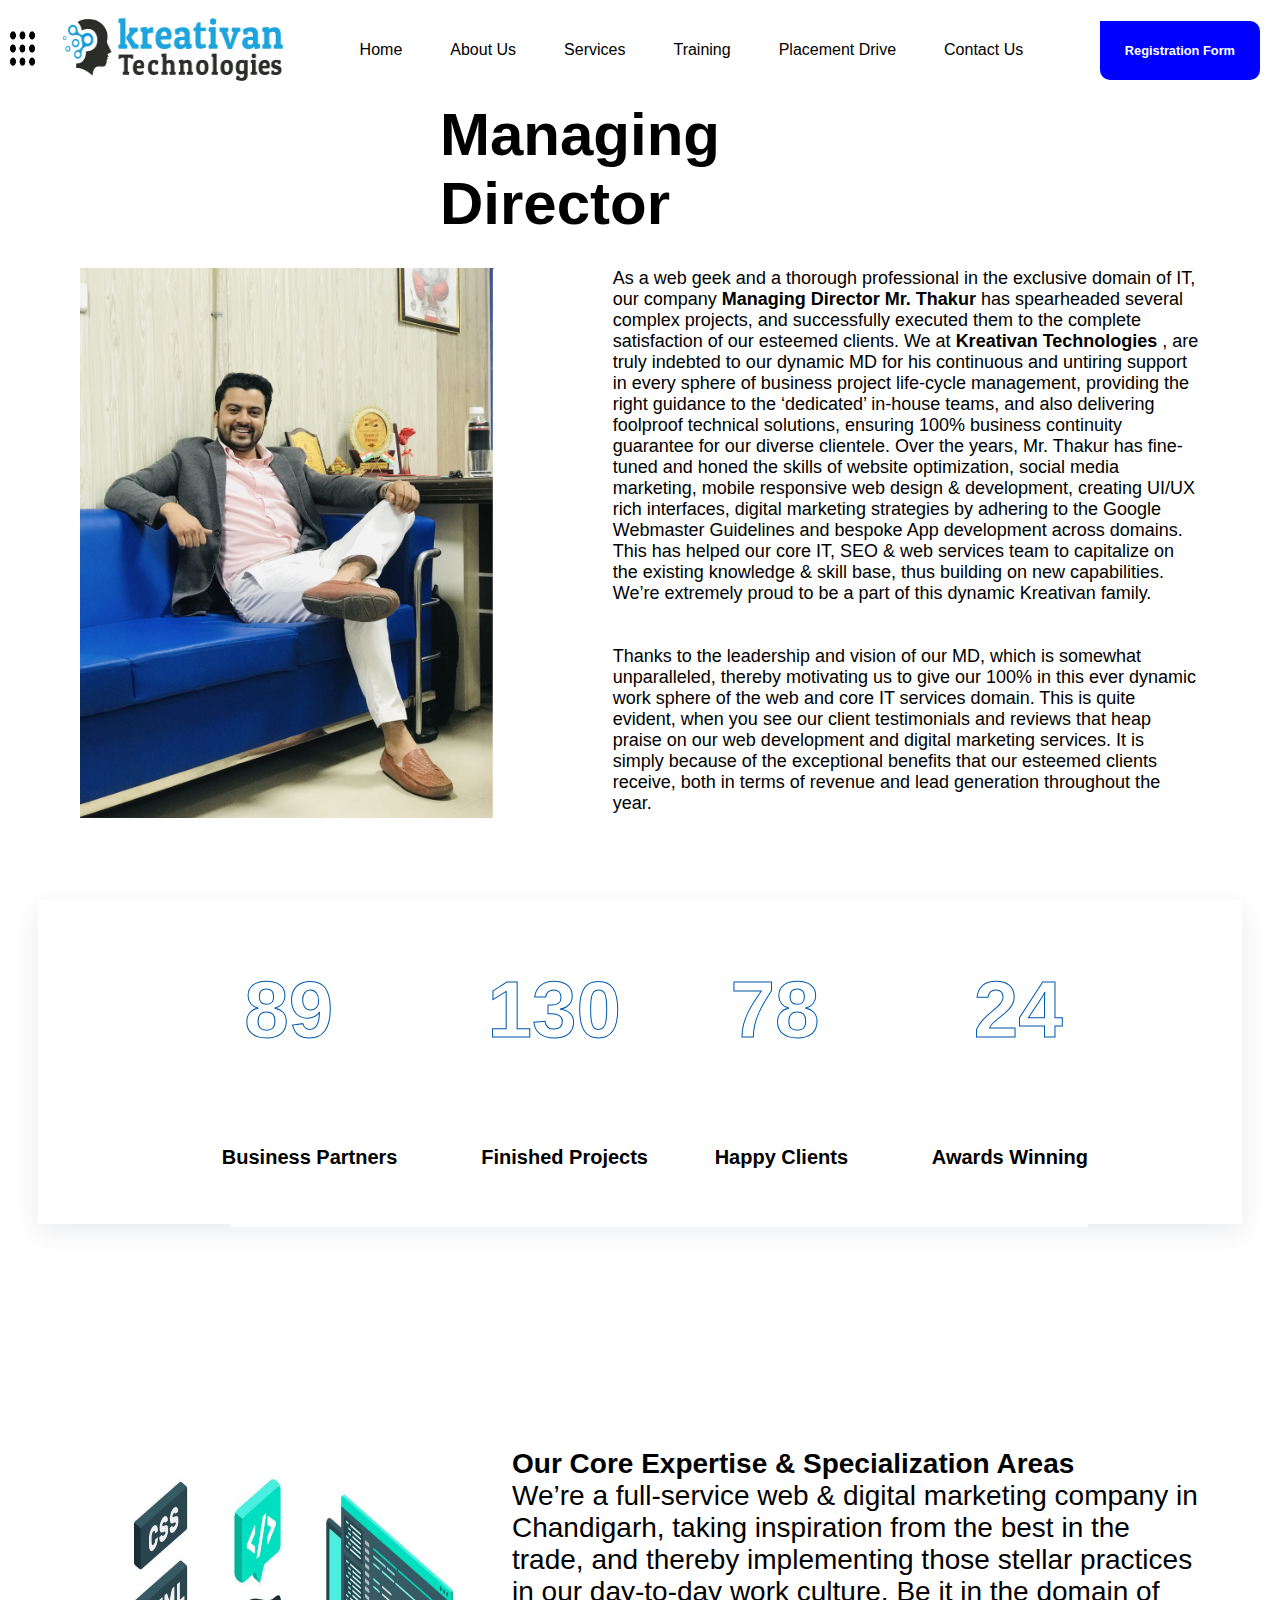
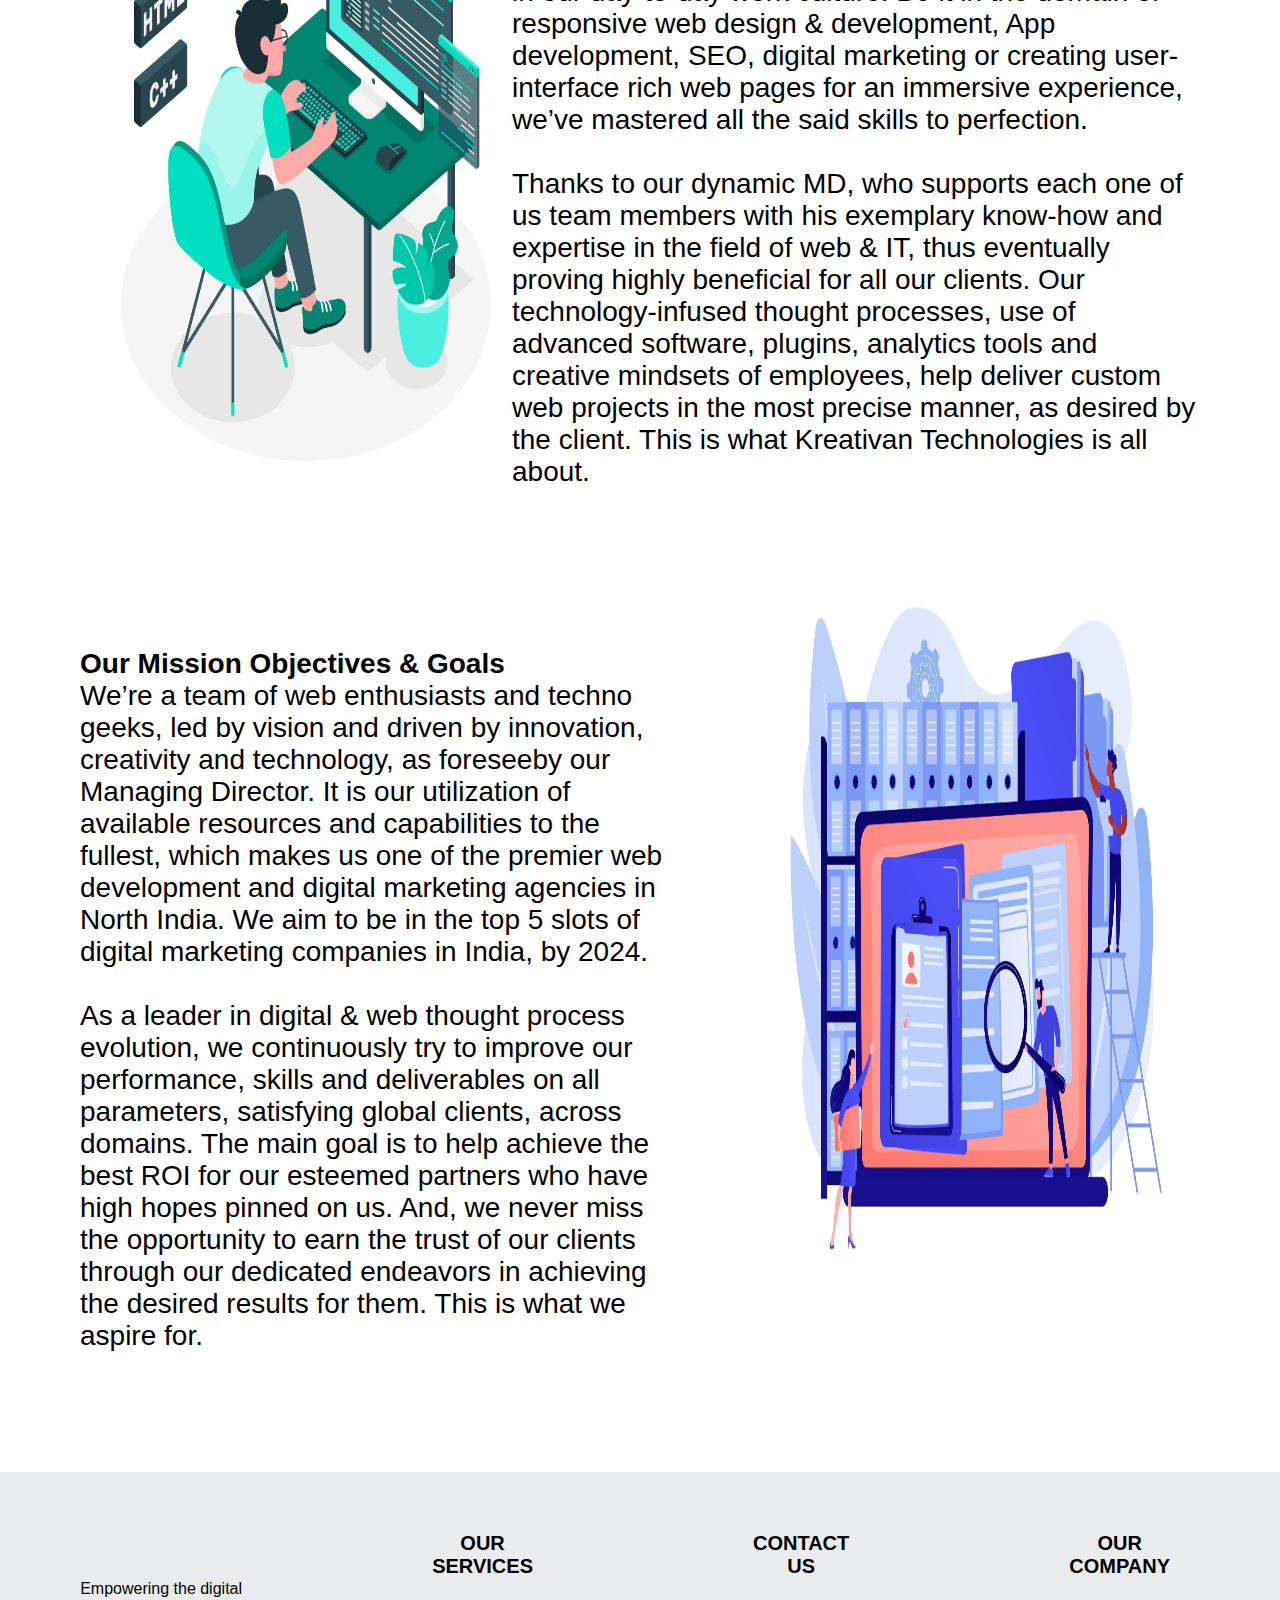
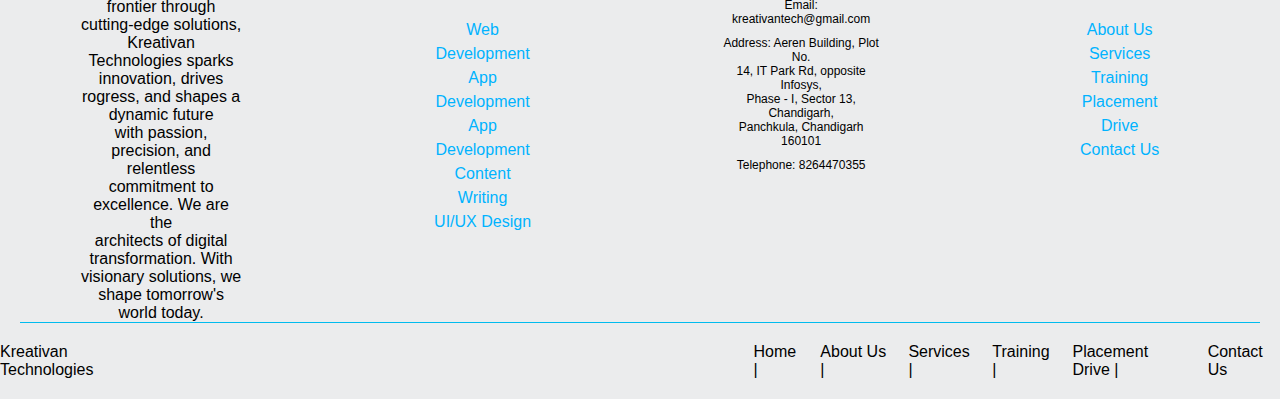
==== index.html @ 73026dcc "First Commit" ====
<!DOCTYPE html>
<html lang="en">
  <head>
    <meta charset="UTF-8" />
    <meta name="viewport" content="width=device-width, initial-scale=1.0" />
    <link
      rel="stylesheet"
      href="https://cdnjs.cloudflare.com/ajax/libs/font-awesome/6.5.1/css/all.min.css"
      integrity="sha512-DTOQO9RWCH3ppGqcWaEA1BIZOC6xxalwEsw9c2QQeAIftl+Vegovlnee1c9QX4TctnWMn13TZye+giMm8e2LwA=="
      crossorigin="anonymous"
      referrerpolicy="no-referrer"
    />
    <link rel="stylesheet" href="index.css" />
    <title>Kreativan Tech</title>
  </head>
  <body>
    <header class="header">
      <div class="navbar">
        <!-- Section 1 -->
        <div class="logo">
          <a href="#"
            ><img
              src="assets/WhatsApp Image 2024-02-13 at 15.15.00_d8c6e3d6.jpg"
              alt=""
              height="35"
              width="25"
          /></a>
          <a href="#"
            ><img src="assets/kreativanlogo.png" alt="" height="67" width="234"
          /></a>
        </div>
        <!-- Section 2 -->
        <div class="links-section">
          <ul class="links">
            <li><a href="">Home</a></li>
            <li><a href="aboutus">About Us</a></li>
            <li><a href="services">Services</a></li>
            <li><a href="training">Training</a></li>
            <li><a href="placementdrive">Placement Drive</a></li>
            <li><a href="contact.html">Contact Us</a></li>
          </ul>
        </div>
        <!-- Section 3 -->
        <div class="actions">
          <a href="#" class="search_btn" onclick="toggleSearchField()">
            <i class="fas fa-solid fa-magnifying-glass"></i>
          </a>
          <a href="#" class="register_btn">Registration Form</a>
        </div>
        <div class="toggle_btn">
          <i class="fa-solid fa-bars"></i>
        </div>
      </div>

      <div class="dropdown_menu">
        <li><a href="#">Home</a></li>
        <li><a href="aboutus">About Us</a></li>
        <li><a href="services">Services</a></li>
        <li><a href="training">Training</a></li>
        <li><a href="placementdrive">Placement Drive</a></li>
        <li><a href="contact.html">Contact Us</a></li>
        <li><a href="#" class="register_btn">Registration Form</a></li>
      </div>
    </header>

    <div class="main-content">
      <h1>Managing Director</h1>
      <div id="md">
          <img id="md1" src="/assets/md.jpg" alt="">
          <p>As a web geek and a thorough professional in the exclusive domain of IT, our company <span> Managing Director Mr. Thakur </span> has spearheaded several complex projects, and successfully executed them to the complete satisfaction of our esteemed clients. We at <span>Kreativan Technologies</span> , are truly indebted to our dynamic MD for his continuous and untiring support in every sphere of business project life-cycle management, providing the right guidance to the ‘dedicated’ in-house teams, and also delivering foolproof technical solutions, ensuring 100% business continuity guarantee for our diverse clientele. Over the years, Mr. Thakur has fine-tuned and honed the skills of website optimization, social media marketing, mobile responsive web design & development, creating UI/UX rich interfaces, digital marketing strategies by adhering to the Google Webmaster Guidelines and bespoke App development across domains. This has helped our core IT, SEO & web services team to capitalize on the existing knowledge & skill base, thus building on new capabilities. We’re extremely proud to be a part of this dynamic Kreativan family. <br> <br> <br> Thanks to the leadership and vision of our MD, which is somewhat unparalleled, thereby motivating us to give our 100% in this ever dynamic work sphere of the web and core IT services domain. This is quite evident, when you see our client testimonials and reviews that heap praise on our web development and digital marketing services. It is simply because of the exceptional benefits that our esteemed clients receive, both in terms of revenue and lead generation throughout the year.</p>
            
      </div>
  </div>
  <div id="page2">
    <div id="content5">
      <div id="content5-1">
          <div class="transtext">89</div>
          <div class="transtext">130</div>
          <div class="transtext">78</div>
          <div class="transtext">24</div>
      </div>
      <div id="content5-2">
          <div class="nrmltext" style="margin-left: -1%;">Business Partners</div>
          <div class="nrmltext">Finished Projects</div>
          <div class="nrmltext"style="margin-left: -2%;" >Happy Clients</div>
          <div class="nrmltext">Awards Winning</div>
      </div>
</div>
      </div>
      <div id="pimg">
          <img src="/assets/pp1.jpg" alt="">
          <p> <span> Our Core Expertise & Specialization Areas</span> <br>
              We’re a full-service web & digital marketing company in Chandigarh, taking inspiration from the best in the trade, and thereby implementing those stellar practices in our day-to-day work culture. Be it in the domain of responsive web design & development, App development, SEO, digital marketing or creating user-interface rich web pages for an immersive experience, we’ve mastered all the said skills to perfection. <br> <br> Thanks to our dynamic MD, who supports each one of us team members with his exemplary know-how and expertise in the field of web & IT, thus eventually proving highly beneficial for all our clients. Our technology-infused thought processes, use of advanced software, plugins, analytics tools and creative mindsets of employees, help deliver custom web projects in the most precise manner, as desired by the client. This is what Kreativan Technologies is all about.
          </p>
         
      </div>
      <div id="pp2">
          <p><span>Our Mission Objectives & Goals</span> <br>
              We’re a team of web enthusiasts and techno geeks, led by vision and driven by innovation, creativity and technology, as foreseeby our Managing Director. It is our utilization of available resources and capabilities to the fullest, which makes us one of the premier web development and digital marketing agencies in North India. We aim to be in the top 5 slots of digital marketing companies in India, by 2024. <br> <br> As a leader in digital & web thought process evolution, we continuously try to improve our performance, skills and deliverables on all parameters, satisfying global clients, across domains. The main goal is to help achieve the best ROI for our esteemed partners who have high hopes pinned on us. And, we never miss the opportunity to earn the trust of our clients through our dedicated endeavors in achieving the desired results for them. This is what we aspire for.</p>
          <img id="p2" src="/assets/pp2.jpg" alt="">
      </div>
  </div>
  <!-- <div id="page3">
      
  </div> -->
</div>
    </div>

    <!-- <footer class="footer"> -->
      <footer>
        <div class="footer">
            <div class="upper">
                <div class="footer-div">
                    <div class="div1">
                        <img height="50px"  src="kreativanlogo.png" alt="">
                        <br>
                        <p>
                            Empowering the digital frontier through <br> 
                            cutting-edge solutions, Kreativan <br> 
                            Technologies  sparks innovation, drives <br>
                            rogress, and shapes a dynamic future <br>
                            with passion, precision, and relentless <br>
                            commitment to excellence. We are the <br>
                            architects of digital transformation. With <br>
                            visionary solutions, we shape tomorrow's <br>
                            world today.
                        </p>
                    </div>
                    <div class="div2">
                        <h6>OUR SERVICES</h6>
                        <ul>
                            <li><a href="">Web Development</a></li>
                            <li><a href="">App Development</a></li>
                            <li><a href="">App Development</a></li>
                            <li><a href="">Content Writing</a></li>
                            <li><a href="">UI/UX Design</a></li>
                    </div>
                    <div class="div3">
                        <h6>CONTACT US</h6>
                        <p>Email: kreativantech@gmail.com</p>
                        <p>Address: Aeren Building, Plot No. <br>
                          14, IT Park Rd, opposite Infosys,<br>
                          Phase - I, Sector 13, Chandigarh,<br> 
                          Panchkula, Chandigarh 160101</p>
                        <p>Telephone: 8264470355</p>
                    </div>
                    <div class="div4">
                        <h6>OUR COMPANY</h6>
                        <ul>
                            <li><a href="">About Us</a></li>
                            <li><a href="">Services</a></li>
                            <li><a href="">Training</a></li>
                            <li><a href="">Placement Drive</a></li>
                            <li><a href="contact.html">Contact Us</a></li>
                        </ul>
                    </div> 
                </div> 
            </div>
            <hr class="line">          
            <div class="lower">
                <div class="lower-left">
                    Kreativan Technologies
                </div>
                <div class="lower-right">
                    <ul>
                        <li><a href="">Home |</a></li>
                        <li><a href="">About Us |</a></li>
                        <li><a href="">Services |</a></li>
                        <li><a href="">Training |</a></li>
                        <li><a href="">Placement Drive |</a></li>
                        <li><a href="contact.html">Contact Us</a></li>
                    </ul>
                </div>
            </div>
        </div>
</footer>
    <!-- </footer> -->
    <script src="https://cdnjs.cloudflare.com/ajax/libs/gsap/3.12.5/gsap.min.js" integrity="sha512-7eHRwcbYkK4d9g/6tD/mhkf++eoTHwpNM9woBxtPUBWm67zeAfFC+HrdoE2GanKeocly/VxeLvIqwvCdk7qScg==" crossorigin="anonymous" referrerpolicy="no-referrer"></script>
    <script src="main.js"></script>
  </body>
</html>
---- index.css ----
* {
    margin: 0;
    padding: 0;
    box-sizing: border-box;
    font-family: 'Open Sans', sans-serif;
}

body {
    min-height: 100vh; /* Ensure the body fills the viewport height */
    display: flex;
    flex-direction: column;
}
.header {
    position: fixed;
    width: 100%;
    background-color: #ffffff;
    z-index: 1000;
}

.main-content {
    margin-top: 100px;
    flex-grow: 1; 
    height: 100%;
    display: flex;
    flex-direction: column;
  }

li {
    list-style: none;
}

a {
    text-decoration: none;
    color: #000;
    font-size: 1rem;
}

a:hover {
    color: #00BBEE;
}

/* HEADER */
header {
    position: relative;
    /* padding: 0 2rem; */
}

.navbar {
    width: 100%;
    height: 100px;
    margin: 0 auto;
    display: flex;
    align-items: center;
    justify-content: space-between;
}

.navbar .logo {
    display: flex;
    align-items: center;
    margin-right: auto; 
}

.navbar .logo img {
    margin-right: 10px;
    margin-left: 10px;
}

.links-section .links {
    display: flex;
    gap: 3rem;
}

.navbar .actions {
    display: flex;
    gap: 1rem;
    align-items: center;
    margin-left: auto; 
    margin-right: 20px;
}

.navbar .toggle_btn {
    color: #000;
    font-size: 1.5rem;
    cursor: pointer;
    display: none;
}

.register_btn {
    background-color: blue !important;
    color: #fff;
    padding: 22px 25px;
    border: none;
    outline: none;
    border-top-right-radius: 10px;
    border-bottom-left-radius: 10px;
    border-bottom-right-radius: 10px;
    font-size: 0.8rem;
    font-weight: bold;
    cursor: pointer;
}

/* DROPDOWN MENU */
.dropdown_menu {
    display: none;
    position: absolute;
    right: 2rem;
    top: 60px;
    height: 0;
    width: 300px;
    background-color: #ffffff;
    border-radius: 10px;
    overflow: hidden;
    transition: height 0.2s cubic-bezier(0.175, 0.885, 0.32, 1.275);
}

.dropdown_menu.open {
    height: 600px;
}

.dropdown_menu li {
    padding: 0.7rem;
    display: flex;
    align-items: center;
    justify-content: center;
}

.dropdown_menu .register_btn {
    display: block;
    text-align: center;
    margin-top: 10px;
}


#content5{
    height: 45%;
    width: 94%;
    margin-top: 4%;
    margin-left: 3%;
    padding:5% 8% 5% 10%;
    background-color:white;
    box-shadow: rgba(149, 157, 165, 0.2) 0px 8px 24px;}

#content5-1{
    height: 95%;
    display: flex;
    justify-content: space-between;
    
}
.transtext{
    height: 35%;
    width: 100%;
    margin-left: 8%;
    font-size: 80px;
    font-weight: 900;
    color: transparent;
    -webkit-text-stroke-width: 1px;
    -webkit-text-stroke-color: #005aac;
}
#content5-2{
    height: 10%;
    width: 67%;
    margin-top: -1%;
    margin-left: 5%;
    position: absolute;
    display: flex;
    justify-content: space-between;
    background-color:white;
}
.nrmltext{
    font-size: 20px;
    font-weight: 600;
    padding-top:1%;
}

h1{
    padding: 0 440px;
    font-size: 60px;
}
#md{
    display: flex;
    padding: 30px 80px;
    gap: 120px;
}
#md1{
    height: 43vw;
    width: 35vw;
}
#md p{
    font-size: 18px;
}
#md span{
    font-weight: bold;
}

#page2{
    height: 80vh;
    width: 100wh;
    
}
#p1{
   display: flex;
   gap: 40px;
   font-size: 5vh;
   justify-content: center;
   padding: 50px;
}

#pimg img{
    padding-left: 100px;
 height: 70vh;
    width: 40vw;
}
#pimg{
    display: flex;
    margin-top: -120px;
}
#pimg p{
    padding-right: 80px;
    font-size: 28px;
}
#pimg p span{
    font-weight: bolder;
}
#pp2{
    padding-top: 80px;
    display: flex;
}
#p2{
    padding-right: 100px;
    height: 80vh;
    width: 40vw;
}
#pp2 p{
    padding: 80px;
    font-size: 28px;
}
#pp2 p span{
    font-weight: bolder;
}

#page3{
    width:100vw;
    height:100vh;
}

.footer {
    height: auto;
    background-color: #ebeced;
    display: flex;
    flex-direction: column;
    align-items: center;
    justify-content: space-between;
    margin-top: 40px;
}

.upper {
    display: flex;
    padding: auto;
    background-color: #ebeced;
    margin-top: 40px;
}

.footer-div {
    display: flex;
    justify-content: center; /* Center the divs horizontally */
}

.footer-div > div {
    margin: 0 80px; /* Add space between the divs */
    text-align: center; /* Center the content inside each div */
}


.div1 img{
    display: flex;
    margin: 0 auto;
}

.div1 p{
    text-align: center;
;
}


.div2 h6{
    margin: 0 10px;
    padding: 20px;
    color: black;
font-size: 20px;
}

.div2 ul{
    margin: 0 10px;
    padding: 20px;
    color: black;
    font-size: 15px;
    list-style: none;
}

.div2 ul li a{
    line-height: 1.5rem;
    text-decoration: none;
    color: rgb(0, 179, 255);
}
.div3 h6{
    margin: 0 10px;
    padding: 20px;
    color: black;
font-size: 20px;
}
.div3 p{
    color: black;
font-size: 12px;
margin-bottom: 10px;
}
.div4 h6{
    margin: 0 10px;
    padding: 20px;
    color: black;
font-size: 20px;
}
.div4 ul{
    margin: 0 10px;
    padding: 20px;
    color: black;
    font-size: 15px;
    list-style: none;
}

.div4 ul li a{
    line-height: 1.5rem;
    text-decoration: none;
    color: rgb(0, 179, 255);
}

.lower {
    display: flex;
    justify-content: space-between;
    align-items: flex-end;
    padding: 20px 0; /* Adjust padding as needed */ 
}

.lower-left{
    margin-right: 400px; 
}

.lower-right {
    margin-left: 200px;
}

.lower-right ul {
    color: black;
    text-decoration: none;
    display: flex;
    list-style: none;
    padding: 0;
}

.lower-right li {
    margin-left: 20px; /* Adjust margin as needed */
}

.lower-right li:first-child {
    margin-left: 0; /* Remove margin for the first li element */
}

.lower-right li a{
    text-decoration: none;
    color:black;
}

.line {
    width: calc(100% - 40px); /* Adjust width based on margin */
    margin: 0 auto;
    border: none;
    border-top: 1px solid #00BBEE; /* Change border color to blue */
}


/* index */
.main-cont {
    flex-grow: 1; 
    height: 190vh;
    display: flex;
    flex-direction: column;
    background-color: #fdfdfd;
  }
.upper-card {
    height: 50%;  
    width: 100%;
}

.upper-card {
    background-color: #000000;
}

.middle-card {
    height: 60vw;
    width: calc(250vh - 50px); /* Decrease width to make it smaller */
    max-width: 1200px; /* Maximum width */
    display: flex; 
    align-items: center;
    position: absolute;
    background-color: #fff; /* Background color */
    margin-top: 58vh;
    border-radius: 5px; /* Rounded edges */
    margin-left: 150px;
    box-shadow: 0 0 10px 5px rgba(43, 39, 39, 0.2);
}
  
  .middle-content {
    width: 50%;
  }
  
  .left-content, .right-content {
    width: 50%;
    display: flex;
    flex-direction: column;
    margin-top: 0px;
  }
  .left-content{
    margin-top: -80px;
  }
  .right-content{
    margin-top: 80px;
  }
  
  .left-content {
    justify-content: space-between;
    color: #000000;
  }
  .lefttext {
    display: inline-block;
    margin-bottom: 10px; /* Add margin between each item */
}
.upper-content h1{
    padding: 0 0px;
    font-size: 38px;
    margin-bottom: 40px;
}
.lower-content{
    align-items: center; 
}

.number {
    display: inline-block;
    color: #00bbee;
    transition: color 0.31s ease; /* Smooth transition for color change */
}

.number:hover {
    color: #000000; /* Change color to black on hover */
}


  .right-content {
    justify-content: center;
} 
  .upper-content, .lower-content {
    margin-bottom: 20px;
  }
  
  .typography {
    margin-bottom: 10px;
  }
input[type="text"],
input[type="email"],
input[type="phone"],
textarea {
    border-color: #e8edf6;
    background-color: #e8edf6;
    height: 50px;
    -moz-box-sizing: border-box;
    box-sizing: border-box;
    -webkit-transition: all 0.3s;
    transition: all 0.3s;
    border-width: 2px;
    border-style: solid;
    padding: 8px 18px;
    width: 50%;
    display: block;
    outline: none !important;
    -webkit-border-radius: 5px;
    border-radius: 5px;
}
textarea {
    height: 200px; 
}

input[type="text"]:focus,
input[type="email"]:focus,
input[type="phone"]:focus,
textarea:focus {
    border-color: #4c6eb0;
    background-color: white;
}
.typography{
    font-size: 12px;
    color:grey;

}
button[type="submit"] {
    background-color: var(--wpforms-button-background-color);
    background-color: #4AEADC;
    color: #fff;
    font-family: Inter, Arial, Helvetica, sans-serif;
    font-size: 12px;
    text-transform: uppercase;
    letter-spacing: 0px;
    word-spacing: 0px;
    font-style: normal;
    font-weight: 600;
    border: none;
    padding: 12px 35px 7px;
    height:40px;
    cursor: pointer;
    border-radius: 5px;
    background-image: linear-gradient(to right, #4AEADC 50%, transparent 50%);
    background-size: 200% 100%;
    transition: background-position 0.3s, color 0.3s;
    box-shadow: 0px 2px 4px rgba(0, 0, 0, 0.4);
    display: flex;
    align-items: flex-end;
    border-radius: 5px 5px 5px 0;
}

button[type="submit"]:hover {
    background-position: -100% 0;
    color: white;
    background-color: #00BBEE;
}





/* Responsive Design */
@media (max-width: 992px) {
    .navbar .links,
    .navbar .register_btn {
        display: none;
    }

    .navbar .toggle_btn {
        display: block;
    }

    .navbar .search_btn {
        margin-left: 80px;
    }

    .dropdown_menu {
        display: block;
    }
}

@media (max-width: 576px) {
    .dropdown_menu {
        left: 2rem;
        width: unset;
    }
}
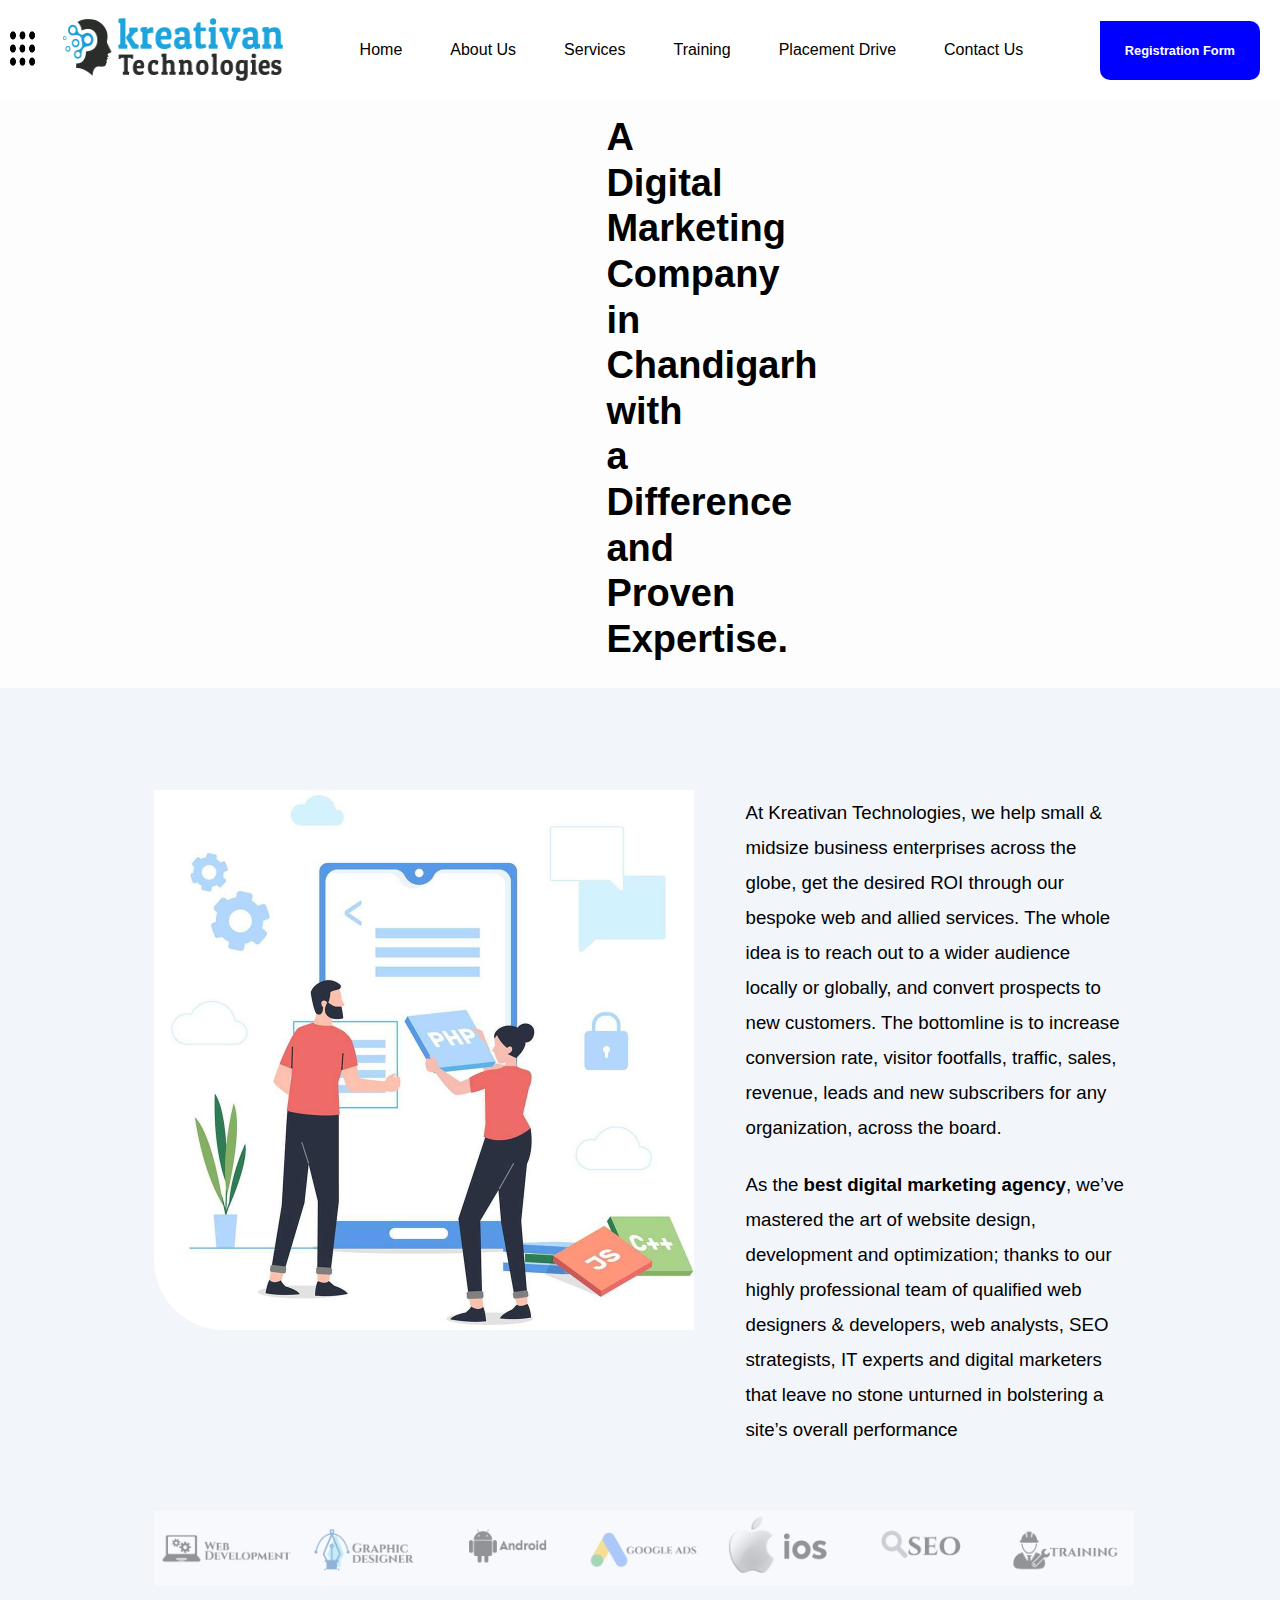
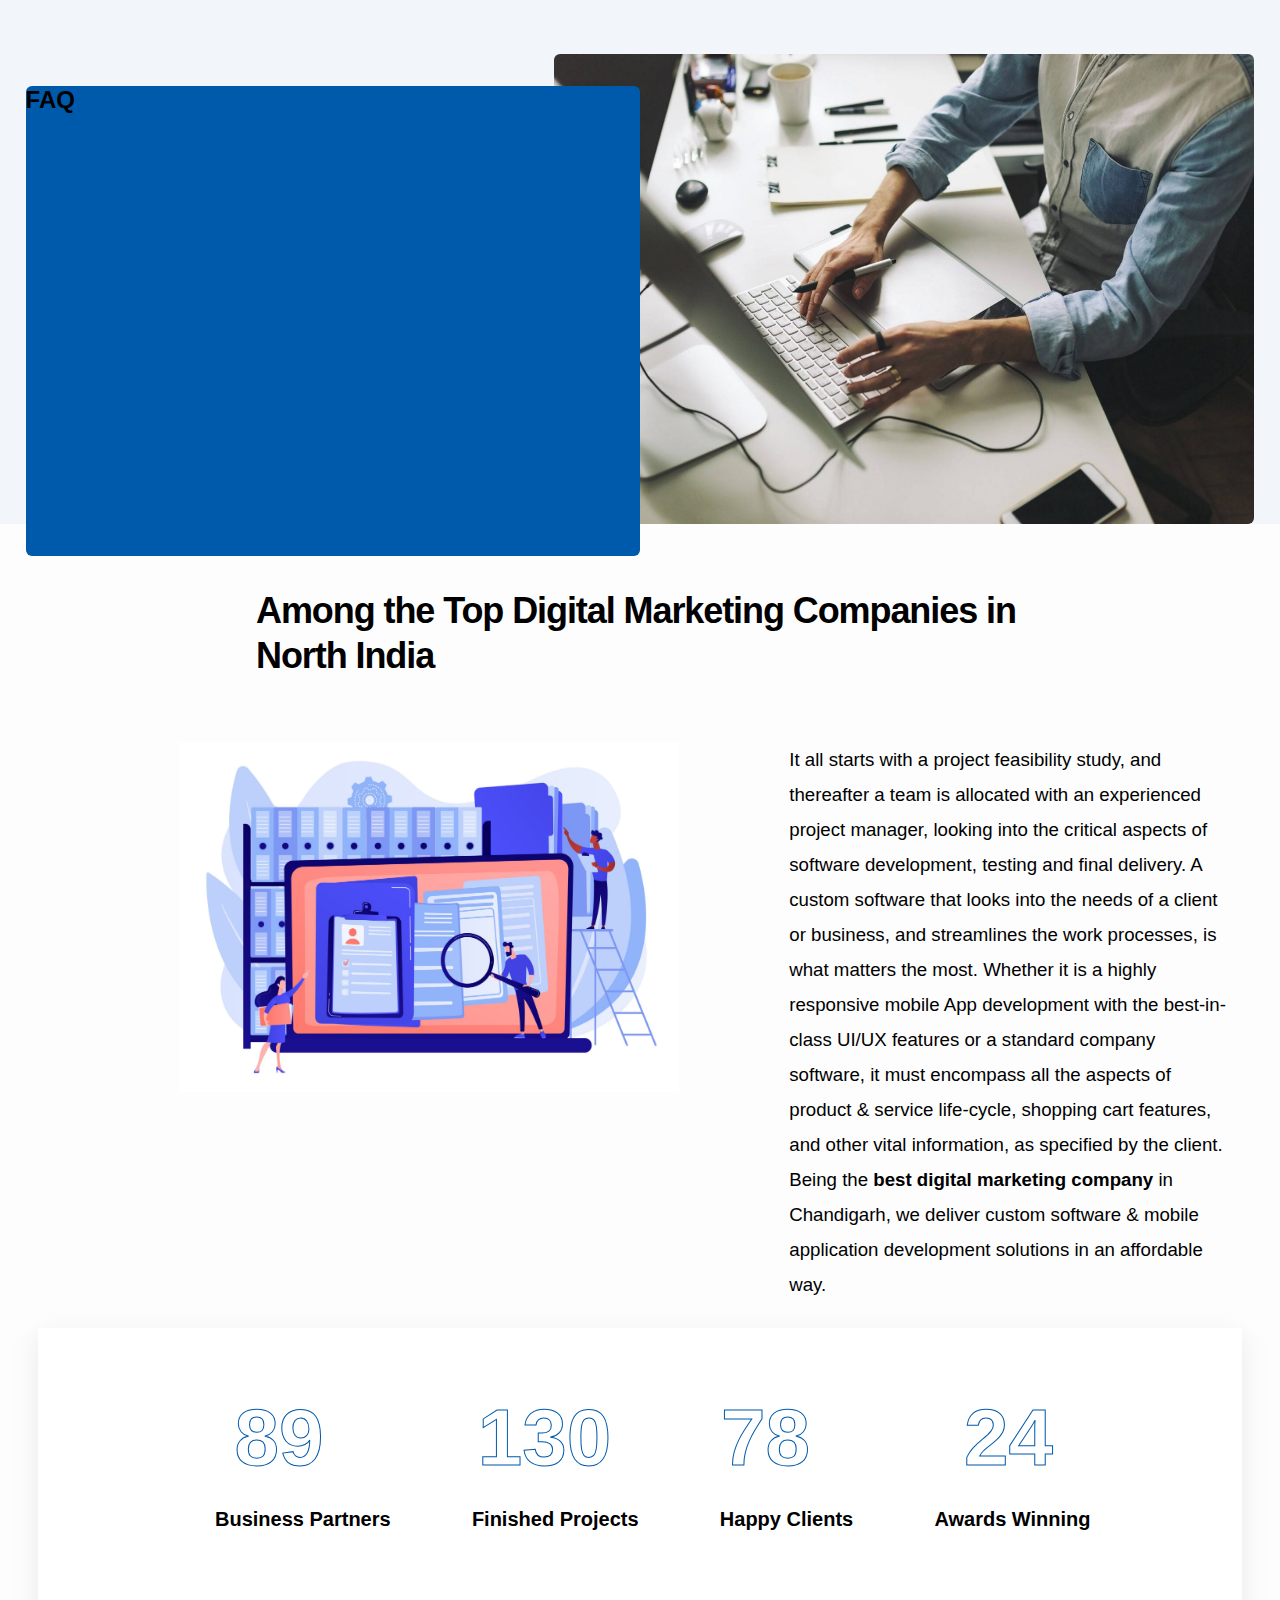
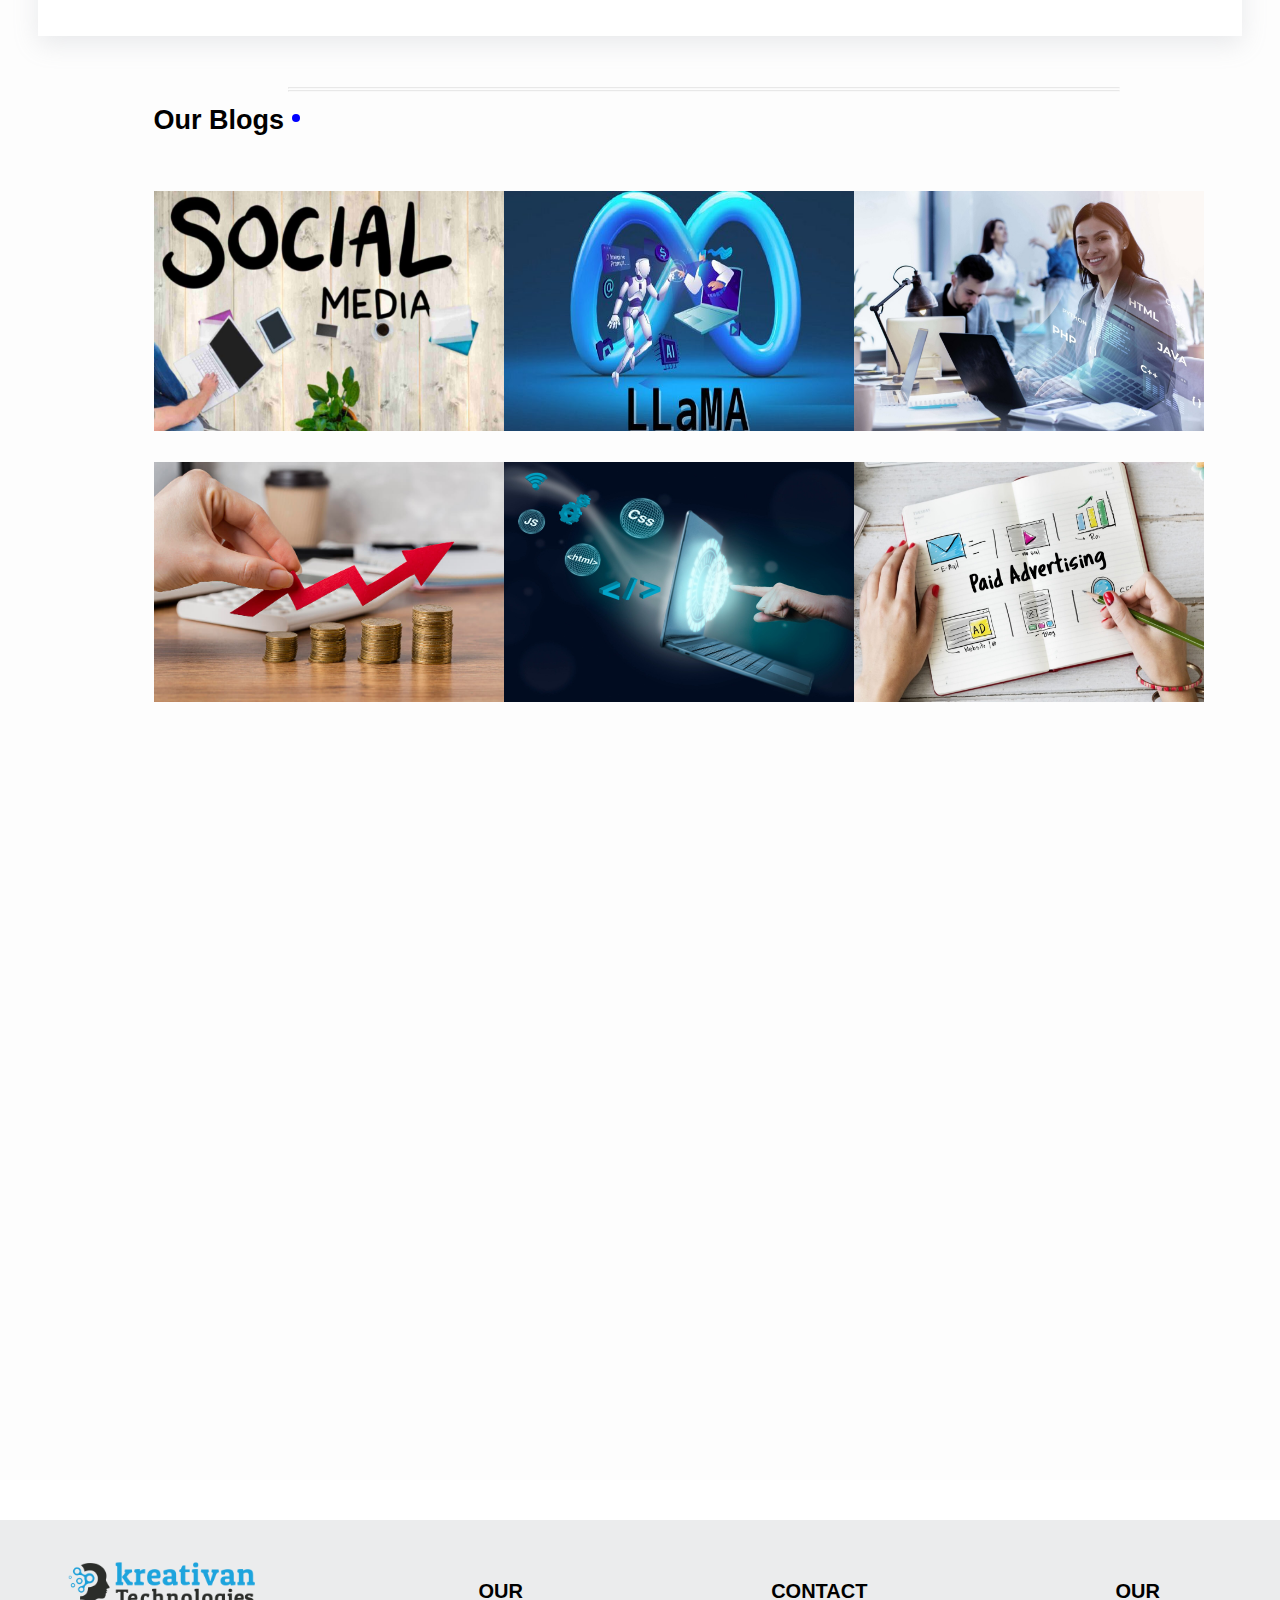
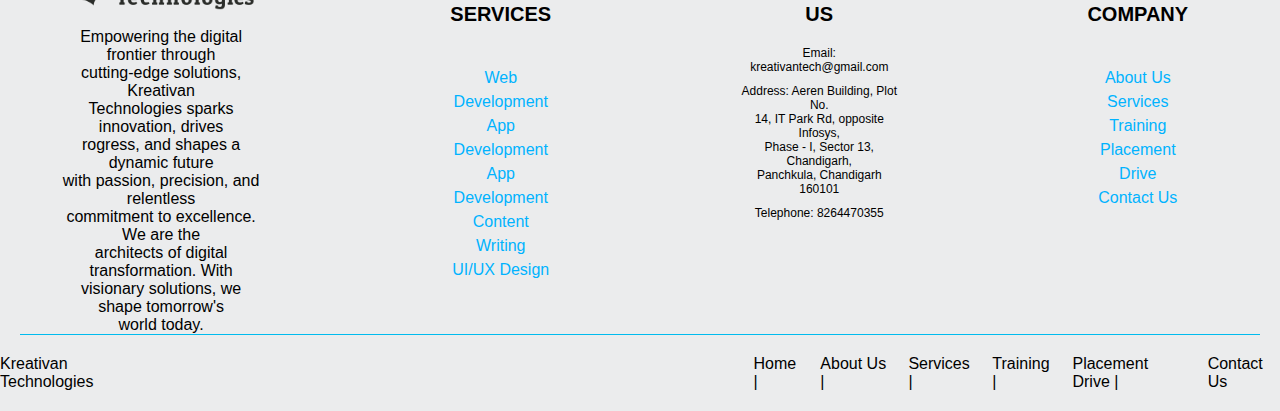
==== commit 8a1e6bbb: "changes & add ons" ====
--- a/index.html
+++ b/index.html
@@ -20,23 +20,23 @@
         <div class="logo">
           <a href="#"
             ><img
-              src="assets/WhatsApp Image 2024-02-13 at 15.15.00_d8c6e3d6.jpg"
+              src="/assets/WhatsApp Image 2024-02-13 at 15.15.00_d8c6e3d6.jpg "
               alt=""
               height="35"
               width="25"
           /></a>
           <a href="#"
-            ><img src="assets/kreativanlogo.png" alt="" height="67" width="234"
+            ><img src="/assets/kreativanlogo.png" alt="" height="67" width="234"
           /></a>
         </div>
         <!-- Section 2 -->
         <div class="links-section">
           <ul class="links">
             <li><a href="">Home</a></li>
-            <li><a href="aboutus">About Us</a></li>
+            <li><a href="about.html">About Us</a></li>
             <li><a href="services">Services</a></li>
             <li><a href="training">Training</a></li>
-            <li><a href="placementdrive">Placement Drive</a></li>
+            <li><a href="placement.html">Placement Drive</a></li>
             <li><a href="contact.html">Contact Us</a></li>
           </ul>
         </div>
@@ -45,7 +45,7 @@
           <a href="#" class="search_btn" onclick="toggleSearchField()">
             <i class="fas fa-solid fa-magnifying-glass"></i>
           </a>
-          <a href="#" class="register_btn">Registration Form</a>
+          <a href="Registeration.html" class="register_btn">Registration Form</a>
         </div>
         <div class="toggle_btn">
           <i class="fa-solid fa-bars"></i>
@@ -53,57 +53,139 @@
       </div>
 
       <div class="dropdown_menu">
-        <li><a href="#">Home</a></li>
-        <li><a href="aboutus">About Us</a></li>
+        <li><a href="">Home</a></li>
+        <li><a href="about.html">About Us</a></li>
         <li><a href="services">Services</a></li>
         <li><a href="training">Training</a></li>
-        <li><a href="placementdrive">Placement Drive</a></li>
+        <li><a href="placement.html">Placement Drive</a></li>
         <li><a href="contact.html">Contact Us</a></li>
-        <li><a href="#" class="register_btn">Registration Form</a></li>
+        <li><a href="" class="register_btn">Registration Form</a></li>
       </div>
     </header>
 
-    <div class="main-content">
-      <h1>Managing Director</h1>
-      <div id="md">
-          <img id="md1" src="/assets/md.jpg" alt="">
-          <p>As a web geek and a thorough professional in the exclusive domain of IT, our company <span> Managing Director Mr. Thakur </span> has spearheaded several complex projects, and successfully executed them to the complete satisfaction of our esteemed clients. We at <span>Kreativan Technologies</span> , are truly indebted to our dynamic MD for his continuous and untiring support in every sphere of business project life-cycle management, providing the right guidance to the ‘dedicated’ in-house teams, and also delivering foolproof technical solutions, ensuring 100% business continuity guarantee for our diverse clientele. Over the years, Mr. Thakur has fine-tuned and honed the skills of website optimization, social media marketing, mobile responsive web design & development, creating UI/UX rich interfaces, digital marketing strategies by adhering to the Google Webmaster Guidelines and bespoke App development across domains. This has helped our core IT, SEO & web services team to capitalize on the existing knowledge & skill base, thus building on new capabilities. We’re extremely proud to be a part of this dynamic Kreativan family. <br> <br> <br> Thanks to the leadership and vision of our MD, which is somewhat unparalleled, thereby motivating us to give our 100% in this ever dynamic work sphere of the web and core IT services domain. This is quite evident, when you see our client testimonials and reviews that heap praise on our web development and digital marketing services. It is simply because of the exceptional benefits that our esteemed clients receive, both in terms of revenue and lead generation throughout the year.</p>
-            
-      </div>
-  </div>
-  <div id="page2">
-    <div id="content5">
-      <div id="content5-1">
-          <div class="transtext">89</div>
-          <div class="transtext">130</div>
-          <div class="transtext">78</div>
-          <div class="transtext">24</div>
-      </div>
-      <div id="content5-2">
-          <div class="nrmltext" style="margin-left: -1%;">Business Partners</div>
-          <div class="nrmltext">Finished Projects</div>
-          <div class="nrmltext"style="margin-left: -2%;" >Happy Clients</div>
-          <div class="nrmltext">Awards Winning</div>
-      </div>
-</div>
-      </div>
-      <div id="pimg">
-          <img src="/assets/pp1.jpg" alt="">
-          <p> <span> Our Core Expertise & Specialization Areas</span> <br>
-              We’re a full-service web & digital marketing company in Chandigarh, taking inspiration from the best in the trade, and thereby implementing those stellar practices in our day-to-day work culture. Be it in the domain of responsive web design & development, App development, SEO, digital marketing or creating user-interface rich web pages for an immersive experience, we’ve mastered all the said skills to perfection. <br> <br> Thanks to our dynamic MD, who supports each one of us team members with his exemplary know-how and expertise in the field of web & IT, thus eventually proving highly beneficial for all our clients. Our technology-infused thought processes, use of advanced software, plugins, analytics tools and creative mindsets of employees, help deliver custom web projects in the most precise manner, as desired by the client. This is what Kreativan Technologies is all about.
-          </p>
-         
-      </div>
-      <div id="pp2">
-          <p><span>Our Mission Objectives & Goals</span> <br>
-              We’re a team of web enthusiasts and techno geeks, led by vision and driven by innovation, creativity and technology, as foreseeby our Managing Director. It is our utilization of available resources and capabilities to the fullest, which makes us one of the premier web development and digital marketing agencies in North India. We aim to be in the top 5 slots of digital marketing companies in India, by 2024. <br> <br> As a leader in digital & web thought process evolution, we continuously try to improve our performance, skills and deliverables on all parameters, satisfying global clients, across domains. The main goal is to help achieve the best ROI for our esteemed partners who have high hopes pinned on us. And, we never miss the opportunity to earn the trust of our clients through our dedicated endeavors in achieving the desired results for them. This is what we aspire for.</p>
-          <img id="p2" src="/assets/pp2.jpg" alt="">
-      </div>
-  </div>
-  <!-- <div id="page3">
-      
-  </div> -->
-</div>
+    <div class="main-c">
+              <!-- Content Section -->
+              <div id="Hcontent">
+                <div id="Hcontent1">
+                    <h1>A Digital Marketing Company in Chandigarh with a Difference</h1>
+                    <center>
+                        <h1>and Proven Expertise.</h1>
+                    </center>
+          
+    </div>
+    
+                <div id="Hcontent2">
+                    <div id="Hcontent2-1">
+                        <div id="Hd1"><img src="/assets/WhatsApp Image 2024-02-16 at 10.30.48_3d9da272.jpg" alt="" height="540px" width="540px"></div>
+                        <div id="Hcontent2-1-d2">
+                            <p>At Kreativan Technologies, we help small & midsize business enterprises across the globe, get
+                                the
+                                desired ROI through our bespoke web and allied services. The whole idea is to reach out to a
+                                wider audience locally or globally, and convert prospects to new customers. The bottomline
+                                is to
+                                increase conversion rate, visitor footfalls, traffic, sales, revenue, leads and new
+                                subscribers
+                                for any organization, across the board.</p>
+                            <br>
+                            <p>As the <span style="font-weight: 700;">best digital marketing agency</span>, we’ve mastered
+                                the
+                                art of website design,
+                                development and optimization; thanks to our highly professional team of qualified web
+                                designers
+                                & developers, web analysts, SEO strategists, IT experts and digital marketers that leave no
+                                stone unturned in bolstering a site’s overall performance</p>
+                        </div>
+                    </div>
+    
+                    <div id="Hcontent2-2">
+    
+                        <div class="Hcontent2-2-img" ><img src="/assets/WhatsApp Image 2024-02-16 at 10.30.45_42d064be.jpg" alt="" height="75px" width="140px"></div>
+                        <div class="Hcontent2-2-img" ><img src="/assets/vector-01-01-scaled.jpg" alt="" height="75px" width="140px"></div>
+                        <div class="Hcontent2-2-img" ><img src="/assets/Android-01-scaled.jpg" alt="" height="75px" width="140px"></div>
+                        <div class="Hcontent2-2-img" ><img src="/assets/google-01-scaled.jpg" alt="" height="75px" width="140px"></div>
+                        <div class="Hcontent2-2-img" ><img src="/assets/ios-01-1-scaled.jpg" alt="" height="75px" width="140px"></div>
+                        <div class="Hcontent2-2-img" ><img src="/assets/seo-01-scaled.jpg" alt="" height="75px" width="140px"></div>
+                        <div class="Hcontent2-2-img" ><img src="/assets/training-01-scaled.jpg" alt="" height="75px" width="140px"></div>
+                    </div>
+    
+                    <div id="Hcontent2-3">
+                        <div id="Hcontent2-3-1">
+                            <h2>FAQ</h2>
+                            <div></div>
+                            <div></div>
+                            <div></div>
+                        </div>
+                        <div id="Hcontent2-3-2"><img src="/assets/WhatsApp Image 2024-02-16 at 10.30.45_8f4b3c7a.jpg" alt="" height="100%" width="100%"
+                                style="border-radius: 6px;"></div>
+                    </div>
+                </div>
+    
+                <div id="Hcontent3">
+                    <h3>Among the Top Digital Marketing Companies in North India</h3>
+                </div>
+    
+                <div id="Hcontent4">
+                    <img src="/assets/pp2.jpg" alt="" height="350px" width="500px">
+                    
+    <p>It all starts with a project feasibility study, and thereafter a team is allocated with an
+                        experienced
+                        project manager, looking into the critical aspects of software development, testing and final
+                        delivery.
+                        A custom software that looks into the needs of a client or business, and streamlines the work
+                        processes,
+                        is what matters the most. Whether it is a highly responsive mobile App development with the
+                        best-in-class UI/UX features or a standard company software, it must encompass all the aspects of
+                        product & service life-cycle, shopping cart features, and other vital information, as specified by
+                        the
+                        client. Being the <span style="font-weight: 700;"> best digital marketing company</span> in
+                        Chandigarh,
+                        we deliver custom software & mobile application development solutions in an affordable way. </p>
+                </div>
+    
+                <div class="Hcontent5">
+                    <div class="Hcontent5-1">
+                        <div id="Htranstext">89</div>
+                        <div id="Htranstext">130</div>
+                        <div id="Htranstext">78</div>
+                        <div id="Htranstext">24</div>
+                    </div>
+                    <div class="Hcontent5-2">
+                        <div id="Hnrmltext">Business Partners</div>
+                        <div id="Hnrmltext">Finished Projects</div>
+                        <div id="Hnrmltext" >Happy Clients</div>
+                        <div id="Hnrmltext">Awards Winning</div>
+                    </div>
+                </div>
+                
+    <hr style="margin-top: 4%;  margin-left:22.5%;width: 65%;  opacity:0.2; height: 2px;">
+                <hr style="margin-top: 1px; margin-left:22.5%;width: 65%; opacity: 0.2; height: 2px;">
+    
+                <div id="Hcontent6">
+                    <div id="Hcontent6-1">
+                        <p>Our Blogs <span></span></p>
+                    </div>
+    
+                    <div id="Hcontent6-2">
+                        <div class="Hcontent6-2-1">
+                            <div class="Hcontent6-2-2"></div>
+                            <div class="Hcontent6-2-2"></div>
+                            <div class="Hcontent6-2-2"></div>
+                        </div>
+                        <div class="Hcontent6-2-1">
+                            <div class="Hcontent6-2-2"><img src="/assets/WhatsApp Image 2024-02-16 at 10.25.55_5d42f832.jpg" alt="" height="240vh" width="350vw"></div>
+                            <div class="Hcontent6-2-2"><img src="/assets/WhatsApp Image 2024-02-16 at 10.30.46_6f6b9368.jpg" alt="" height="240vh" width="350vw"></div>
+                            <div class="Hcontent6-2-2"><img src="/assets/WhatsApp Image 2024-02-16 at 10.30.47_0aae8972.jpg" alt="" height="240vh" width="350vw"></div>
+                        </div>
+                        <div class="Hcontent6-2-1">
+                            <div class="Hcontent6-2-2"><img src="/assets/WhatsApp Image 2024-02-16 at 10.30.45_1e73dd76.jpg" alt="" height="240vh" width="350vw"></div>
+                            <div class="Hcontent6-2-2"><img src="/assets/WhatsApp Image 2024-02-16 at 10.30.48_ec545751.jpg" alt="" height="240vh" width="350vw"></div>
+                            <div class="Hcontent6-2-2"><img src="/assets/WhatsApp Image 2024-02-16 at 10.30.47_5270f3dc.jpg" alt="" height="240vh" width="350vw"></div>
+                        </div>
+                    </div>
+                </div>
+            </div>
+        </div>
+    
     </div>
 
     <!-- <footer class="footer"> -->
@@ -112,7 +194,7 @@
             <div class="upper">
                 <div class="footer-div">
                     <div class="div1">
-                        <img height="50px"  src="kreativanlogo.png" alt="">
+                        <img height="50px"  src="/assets/kreativanlogo.png" alt="">
                         <br>
                         <p>
                             Empowering the digital frontier through <br> 
@@ -147,10 +229,10 @@
                     <div class="div4">
                         <h6>OUR COMPANY</h6>
                         <ul>
-                            <li><a href="">About Us</a></li>
+                            <li><a href="about.html">About Us</a></li>
                             <li><a href="">Services</a></li>
                             <li><a href="">Training</a></li>
-                            <li><a href="">Placement Drive</a></li>
+                            <li><a href="placement.html">Placement Drive</a></li>
                             <li><a href="contact.html">Contact Us</a></li>
                         </ul>
                     </div> 
@@ -164,10 +246,10 @@
                 <div class="lower-right">
                     <ul>
                         <li><a href="">Home |</a></li>
-                        <li><a href="">About Us |</a></li>
+                        <li><a href="about.html">About Us |</a></li>
                         <li><a href="">Services |</a></li>
                         <li><a href="">Training |</a></li>
-                        <li><a href="">Placement Drive |</a></li>
+                        <li><a href="placement.html">Placement Drive |</a></li>
                         <li><a href="contact.html">Contact Us</a></li>
                     </ul>
                 </div>
@@ -179,3 +261,4 @@
     <script src="main.js"></script>
   </body>
 </html>
+                              --- a/index.css
+++ b/index.css
@@ -131,6 +131,179 @@
 }
 
 
+/* home */
+.main-c{
+    flex-grow: 1; 
+    height: 520vh;
+    display: flex;
+    flex-direction: column;
+    background-color: #fdfdfd;
+}
+/* #Hcontent{
+    height: 100%;
+    width: 100%;
+} */
+#Hcontent1{
+    margin-top: 9%;
+    width: 74%;
+    margin-left: 13%;
+}
+#Hcontent1 h1{
+    font-size: 38px;
+    font-weight: 700;
+    line-height: 1.2em;
+}
+#Hcontent2{
+    margin-top: 2%;
+    background-color: #F2F5FA;
+}
+#Hcontent2-1{
+    padding-top: 8%;
+    display: flex;
+    margin-left: 12%;
+    width: 76%;
+    justify-content: space-between;
+}
+#Hcontent2-1 img{
+    border-bottom-left-radius: 70px;
+}
+#Hcontent2-1 p{
+    margin-left: 12%;
+    margin-top: 1%;
+    font-size: 14pt;
+    line-height: 1.875em;
+}
+#Hcontent2-2{
+    margin-top: 5%;
+    margin-left: 12%;
+    width: 75%;
+    justify-content: space-between;
+    display: flex;
+}
+.Hcontent2-2-img img{
+    opacity: 0.4;
+}
+.Hcontent2-2-img img:hover{
+    opacity: 1;
+}
+#Hcontent2-3{
+    margin-left: 2%;
+    margin-right: 2%;
+    margin-top: 5%;
+    display: flex;
+}
+#Hcontent2-3-1{
+    position: absolute; 
+    margin-top: 2.5%; 
+    background-color: #005aac; 
+    height: 470px;
+    width: 48%;
+    border-radius: 6px;
+}
+#Hcontent2-3-2{
+    margin-left: 43%;
+    height: 470px;
+    width: 57%;
+}
+#Hcontent3{
+    margin-top: 5%;
+    margin-left: 20%;
+    width: 65%;
+}
+#Hcontent3 h3 {
+    font-size: 36px;
+    font-weight: 600;
+    line-height: 1.25em;
+    letter-spacing: -0.03em;
+}
+#Hcontent4{
+    margin-top: 5%;
+    display: flex;
+    margin-left: 14%;
+}
+#Hcontent4 p{
+    margin-left: 10%;
+    width: 40%;
+    font-size: 14pt;
+    line-height: 1.875em;
+}
+
+.Hcontent5{
+    height: 8%;
+    width: 94%;
+    margin-top: 2%;
+    margin-left: 3%;
+    padding:5% 8% 5% 10%;
+    background-color:white;
+    box-shadow: rgba(149, 157, 165, 0.2) 0px 8px 24px;
+    position: static;
+}
+.Hcontent5-1{
+    height: 60%;
+    display: flex;
+    justify-content: space-between;
+}
+#Htranstext{
+    height: 35%;
+    width: 100%;
+    margin-left: 7%;
+    font-size: 80px;
+    font-weight: 900;
+    color: transparent;
+    -webkit-text-stroke-width: 1px;
+    -webkit-text-stroke-color: #005aac;
+}
+.Hcontent5-2{
+    height: 40%;
+    width: 90%;
+    margin-left: 5%;
+    display: flex;
+    justify-content: space-between;
+    position:relative;
+    background-color:white;
+}
+#Hnrmltext{
+    font-size: 20px;
+    font-weight: 600;
+    padding-top: 1%;
+}
+#Hcontent6{
+    margin-top: 1%;
+    margin-left: 12%;
+    width: 76%;
+}
+#Hcontent6-1{
+    height: 5%;
+    /* margin-left: 12%; */
+}
+#Hcontent6-1 p{
+    font-size: 27px;
+    font-weight: 600;
+}
+#Hcontent6-1 p span{
+    height: 8px; 
+    width: 8px;
+    margin-bottom: 7px;
+    background-color: blue; 
+    border-radius: 100%;
+    display:inline-block
+}
+#Hcontent6-2{
+    padding-right: 4vw;
+    width: 100%;
+}
+.Hcontent6-2-1{
+    margin-top: 3%;
+ display: flex;
+}
+.content6-2-2{
+    margin-left: 2vw;
+    height:"240vh" ;
+    width:"350vw";
+}
+
+/* About */
+
 #content5{
     height: 45%;
     width: 94%;
@@ -278,7 +451,7 @@
 
 .div1 p{
     text-align: center;
-;
+
 }
 
 
@@ -377,7 +550,7 @@
 }
 
 
-/* index */
+/* Contact Us */
 .main-cont {
     flex-grow: 1; 
     height: 190vh;
@@ -531,8 +704,52 @@
 }
 
 
-
-
+/* Placement Drive Page */
+.main-co{
+    flex-grow: 1; 
+    height: 140vh;
+    display: flex;
+    flex-direction: column;
+    background-color: #fdfdfd;
+}
+#page1 #p h1{
+    padding-top: 200px;
+    margin-left: 36%;
+    color: #0FB3F0;
+    font-size: 45px;
+}
+#logos img{
+    height: 35vh;
+}
+#logos{
+    display: flex;
+    margin-top: 20px;
+    margin-left: 125px;
+    gap: 80px;
+}
+
+#logos1 img{
+    height: 35vh;
+}
+
+#logos1{
+    display: flex;
+    margin-top: 25px;
+    margin-left: 125px;
+    gap: 80px;
+}
+#p h1{
+    padding: 0 0px;
+}
+
+/* registeration */
+.main-conte{
+    flex-grow: 1; 
+    height: 200vh;
+    display: flex;
+    flex-direction: column;
+    background-color: #fdfdfd;
+}
 
 /* Responsive Design */
 @media (max-width: 992px) {
